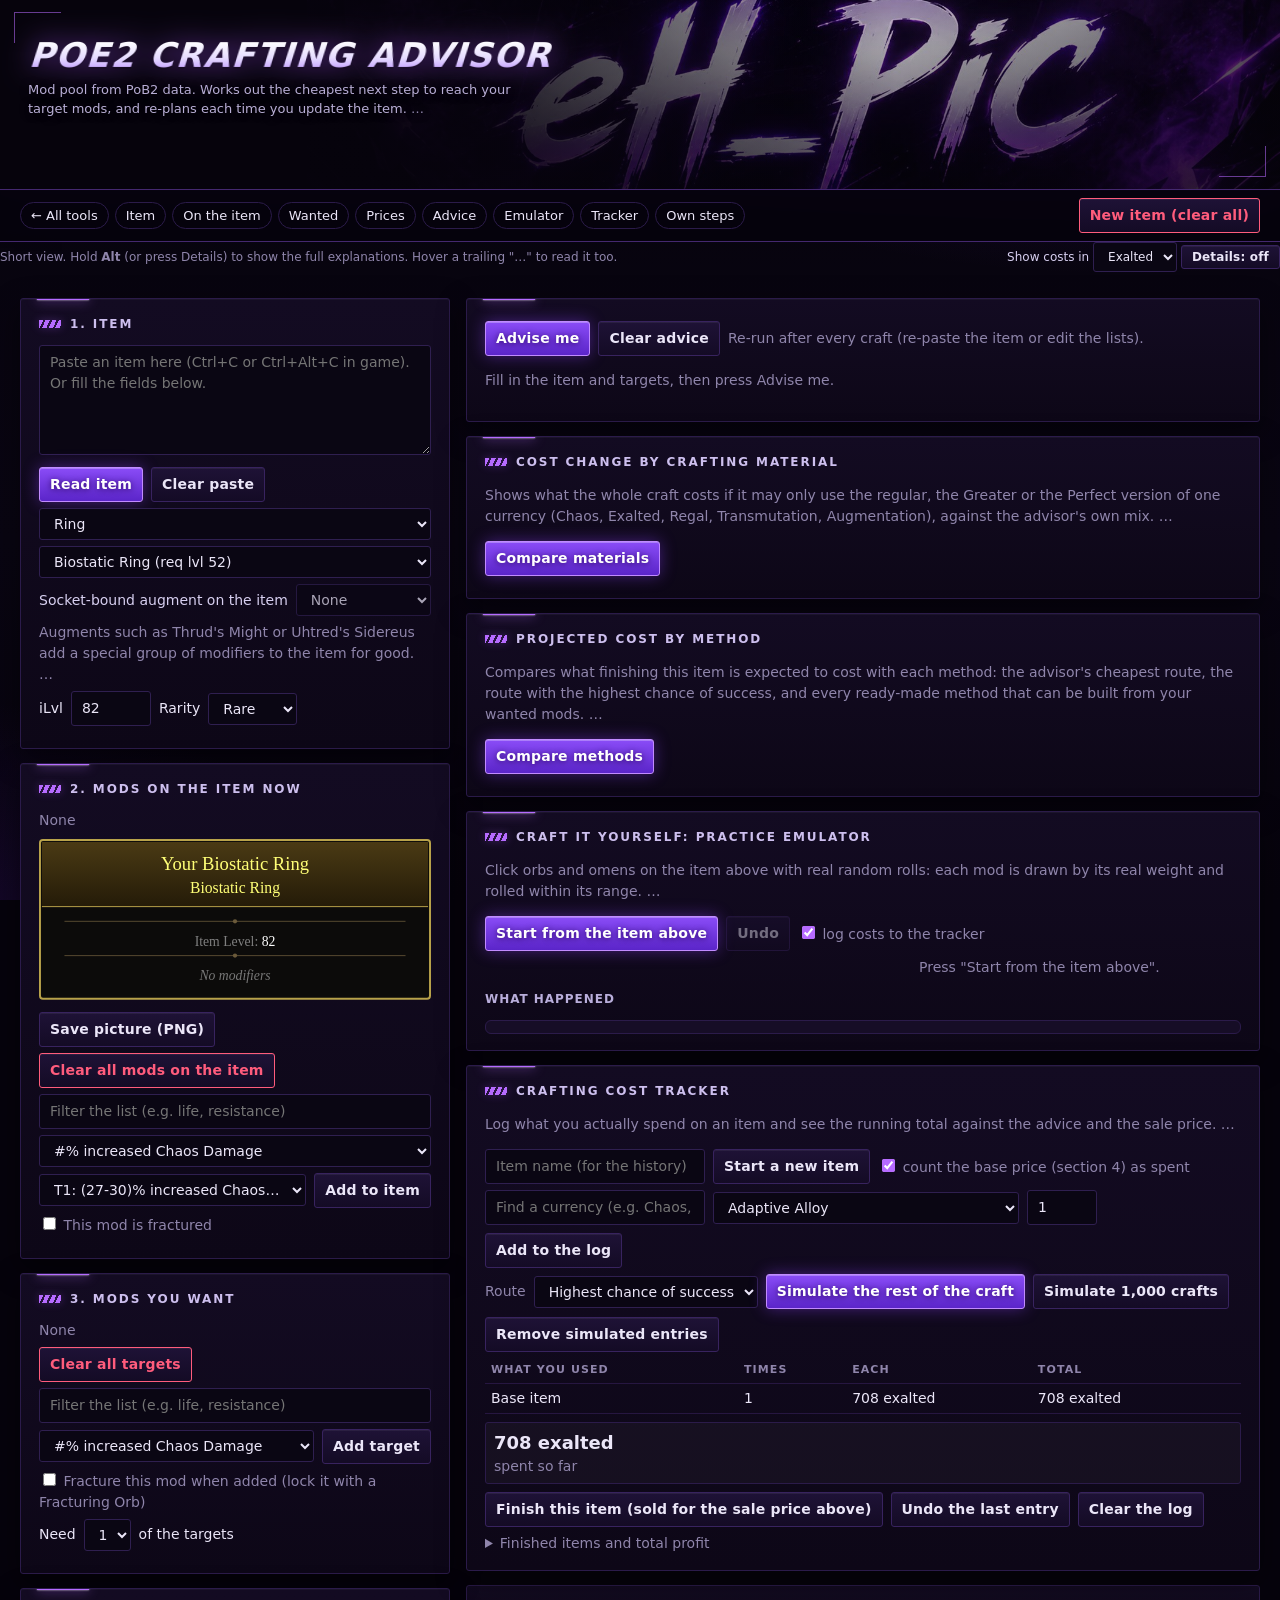
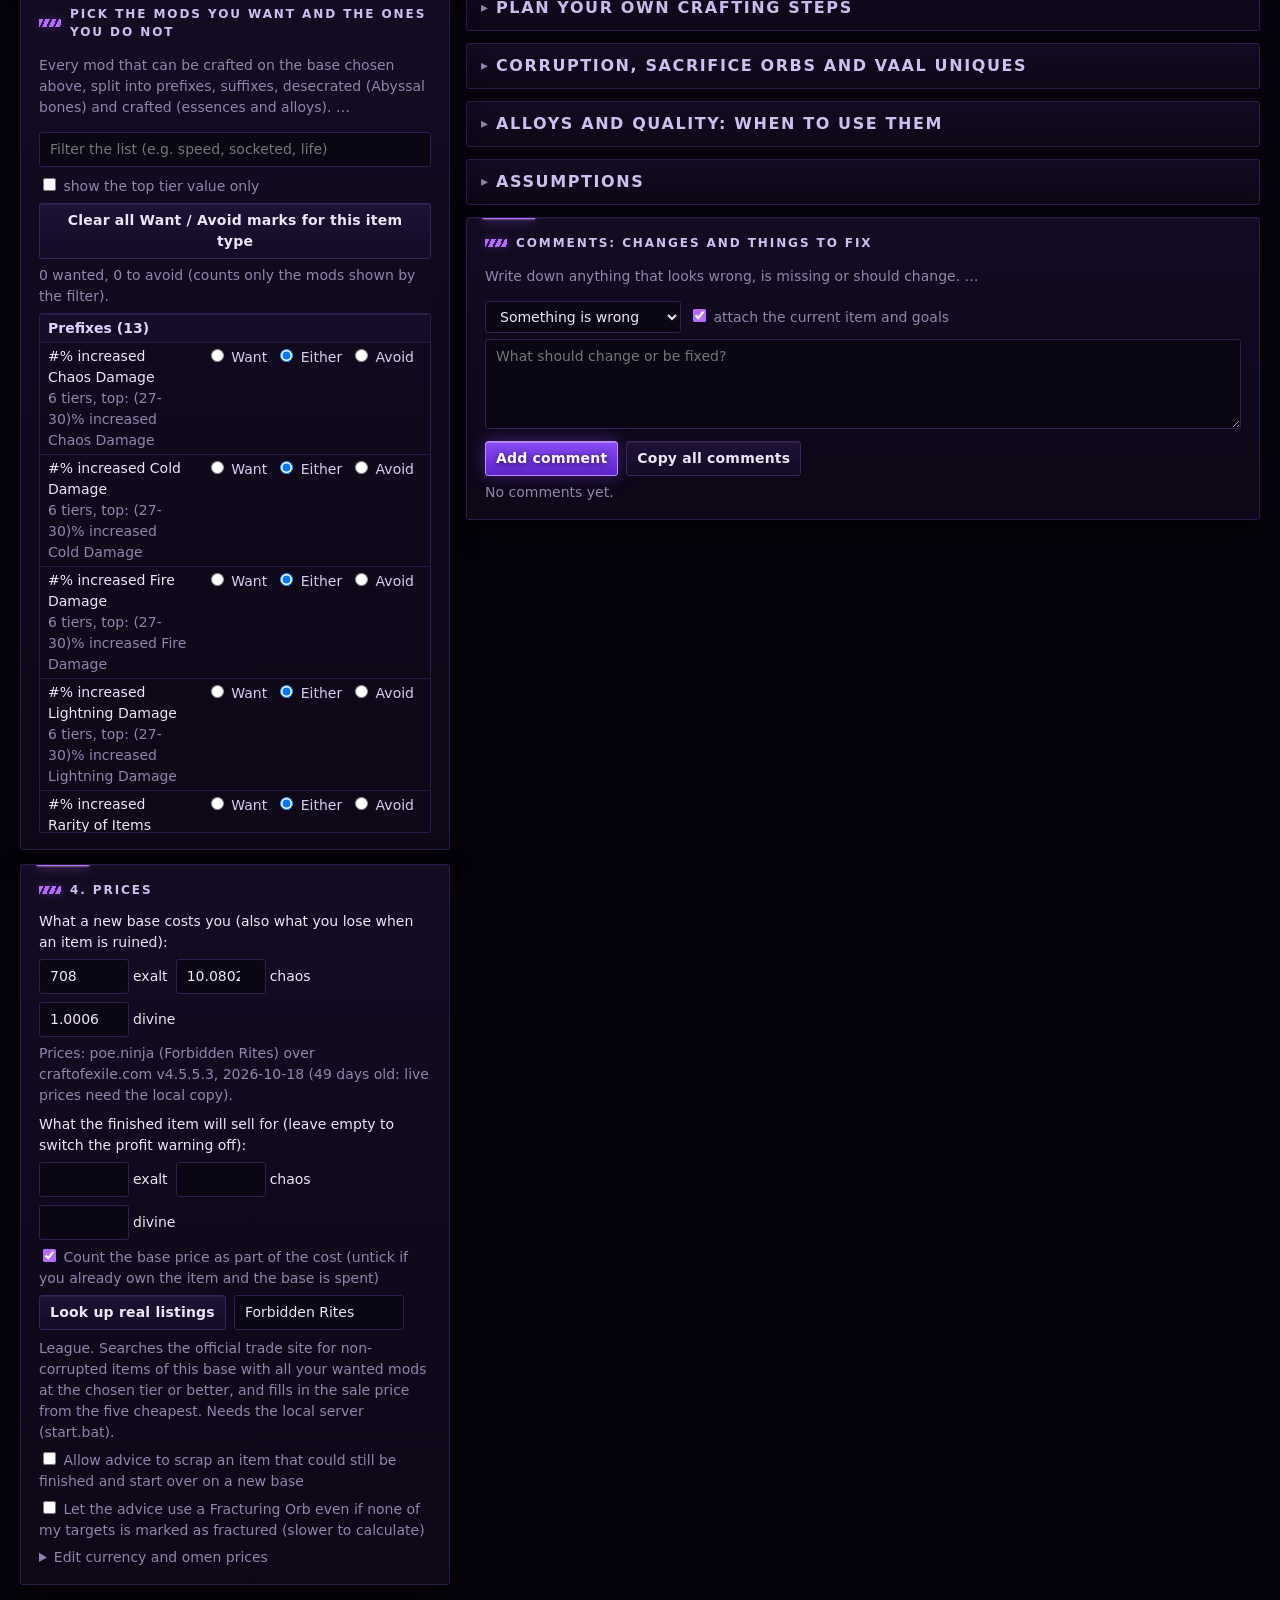
==== advisor/index.html @ 5481546b "Initial public version: crafting advisor, jewel simulator, tablet pricing guide Three standalone loc" ====
<!doctype html>
<html lang="en"><head><meta charset="utf-8"><meta name="viewport" content="width=device-width,initial-scale=1">
<title>PoE2 Crafting Advisor</title>
<style>
:root{--bg:#0f1115;--panel:#181b22;--panel2:#1f2430;--line:#2c3342;--fg:#d8dce6;--dim:#8a93a6;--acc:#e0b04a;--good:#5fbf7a;--bad:#e06c6c;--blue:#6aa7e8}
*{box-sizing:border-box}body{margin:0;background:var(--bg);color:var(--fg);font:14px/1.45 system-ui,Segoe UI,sans-serif}
header{padding:14px 20px;border-bottom:1px solid var(--line)}h1{margin:0;font-size:18px;color:var(--acc)}header small{color:var(--dim)}
main{display:grid;grid-template-columns:minmax(0,430px) minmax(0,1fr);gap:16px;padding:16px 20px;align-items:start}
@media(max-width:900px){main{grid-template-columns:1fr}}
section{min-width:0;background:var(--panel);border:1px solid var(--line);border-radius:8px;padding:12px 14px;margin-bottom:14px}
h2{margin:0 0 8px;font-size:13px;text-transform:uppercase;letter-spacing:.06em;color:var(--dim)}
input,select,textarea,button{background:var(--panel2);color:var(--fg);border:1px solid var(--line);border-radius:5px;padding:6px 8px;font:inherit}
textarea{width:100%;height:110px;resize:vertical;font-family:Consolas,monospace;font-size:12px}
input[type=number]{width:80px}input.wide{width:100%}select.wide{flex:1 1 0;width:100%;min-width:0;max-width:100%;text-overflow:ellipsis}
select{min-width:0;max-width:100%;text-overflow:ellipsis}.chip{min-width:0}.chip select{width:100%}.pricebox{display:flex;gap:4px;align-items:center;white-space:nowrap}
button{cursor:pointer}button:hover{border-color:var(--acc)}button.primary{background:var(--acc);color:#14161b;border-color:var(--acc);font-weight:600}
.row{display:flex;gap:8px;align-items:center;flex-wrap:wrap;margin:6px 0}
.chip{display:flex;justify-content:space-between;gap:8px;align-items:center;background:var(--panel2);border:1px solid var(--line);border-radius:5px;padding:4px 8px;margin:4px 0}
.lossbox{border:2px solid var(--bad);border-radius:6px;padding:8px 10px;margin:8px 0;font-weight:600}.gainbox{border:1px solid var(--good,#4a4);border-radius:6px;padding:8px 10px;margin:8px 0}.tstep.loss .badge{background:var(--bad);color:#fff}
.corrgrid{display:grid;grid-template-columns:repeat(auto-fit,minmax(150px,1fr));gap:8px;margin:8px 0}.corrgrid>div{border:1px solid var(--line);border-radius:6px;padding:6px 8px;background:var(--panel2)}.corrgrid b{font-size:18px}
.chip .x{cursor:pointer;color:var(--bad)}.tag{font-size:11px;padding:1px 6px;border-radius:9px;border:1px solid var(--line);color:var(--dim)}
.P{color:#e8a56a}.S{color:#7ec0e8}
.hit{max-height:200px;overflow:auto;border:1px solid var(--line);border-radius:5px;margin-top:4px}
.hit div{padding:4px 8px;cursor:pointer;border-bottom:1px solid var(--line)}.hit div:hover{background:var(--panel2)}
.best{border-color:var(--good)}.warn{color:var(--bad)}.dim{color:var(--dim)}
table{width:100%;border-collapse:collapse}td,th{padding:4px 6px;border-bottom:1px solid var(--line);text-align:left;vertical-align:top}
details summary{cursor:pointer;color:var(--dim)}
.big{font-size:20px;color:var(--good)}

.seqbox{border:1px solid var(--line);border-radius:8px;padding:10px 12px;margin:10px 0;min-width:0}
.seqhead{font-weight:600;margin-bottom:6px}
.field{display:flex;flex-direction:column;gap:3px;margin:8px 0}.field label{font-size:12px;color:var(--dim)}
.step{border:1px solid var(--line);border-radius:6px;background:var(--panel2);padding:8px 10px;margin:6px 0;min-width:0}
.stephead{display:flex;align-items:center;gap:8px;flex-wrap:wrap}.stepname{font-weight:600;flex:1 1 200px;min-width:0}
.stepbtns{display:flex;gap:4px;flex-wrap:wrap}.stepbtns button{padding:2px 8px;font-size:12px}
.steprow{display:flex;align-items:center;gap:6px;flex-wrap:wrap;margin-top:6px}.steprow select{flex:1 1 200px}
.badge{display:inline-flex;align-items:center;justify-content:center;width:24px;height:24px;border-radius:50%;background:var(--acc);color:var(--on-acc);font-weight:700;font-size:12px;flex:none}
.empty{color:var(--dim);padding:8px 0}
.stats{display:grid;grid-template-columns:repeat(auto-fit,minmax(150px,1fr));gap:8px;margin:6px 0 10px}
.stat{border:1px solid var(--line);border-radius:6px;padding:8px 10px;background:var(--panel2)}.statnum{font-size:20px;font-weight:700;color:var(--good);font-family:var(--mono)}
.timeline{display:flex;flex-direction:column;gap:8px}
.tstep{display:flex;gap:10px;border-left:2px solid var(--line);padding:4px 0 4px 10px;margin-left:11px;position:relative}.tstep .badge{margin-left:-24px;margin-top:2px;background:var(--panel2);color:var(--fg);border:1px solid var(--acc)}
.tbody{min-width:0;flex:1;display:flex;flex-direction:column;gap:4px}
.barrow{display:flex;align-items:center;gap:8px;flex-wrap:wrap}.barlabel{font-size:12px;color:var(--dim);flex:0 0 150px}
.bar{flex:1 1 120px;height:8px;background:var(--panel2);border:1px solid var(--line);border-radius:4px;overflow:hidden}.barfill{display:block;height:100%;background:var(--good)}
.pickwrap{max-height:520px;overflow:auto;border:1px solid var(--line);border-radius:6px;margin-top:6px}
.pickwrap table{width:100%;border-collapse:collapse}.pickwrap th{position:sticky;top:0;background:var(--panel2);text-align:left;padding:4px 8px;font-size:12px}
.pickwrap td{padding:3px 8px;border-top:1px solid var(--line);vertical-align:top}.pickwrap td.m{width:1%;white-space:nowrap}
.pickwrap tr.want td:first-child{box-shadow:inset 3px 0 0 var(--good,#4a4)}.pickwrap tr.avoid td:first-child{box-shadow:inset 3px 0 0 var(--bad)}
.pickwrap tr.sec td{background:var(--panel2);font-weight:600}.pickwrap label{margin-right:8px;white-space:nowrap}
.chip.avoidchip{border-color:var(--bad)}
.chips{display:flex;gap:6px;flex-wrap:wrap}.pill{font-size:12px;border:1px solid var(--line);border-radius:10px;padding:1px 8px;background:var(--panel2)}
.methodcard{border:1px solid var(--line);border-radius:6px;background:var(--panel2);padding:8px 10px;margin-top:8px;display:flex;flex-direction:column;gap:6px;font-size:13px}.methodcard ol{margin:4px 0 0;padding-left:20px}.warn2{color:var(--dim)}.warn2 b{color:var(--bad)}
.note ol{margin:4px 0 10px;padding-left:22px}.note li{margin:3px 0}.note p{margin:8px 0 2px}
/* short text by default, full text while Alt is held (or the Details button is on) */
.more{display:none}body.alt .more{display:revert}.moremark{color:var(--dim);cursor:help}body.alt .moremark{display:none}
.hintbar{display:flex;gap:10px;align-items:center;justify-content:space-between;flex-wrap:wrap;margin:0 0 10px;font-size:12px;color:var(--dim)}
.hintbar button{font-size:12px;padding:2px 10px}
details.sect{border:1px solid var(--line);border-radius:8px;background:var(--panel,transparent);margin:12px 0;padding:0}
details.sect>summary{cursor:pointer;padding:10px 14px;list-style:none;display:flex;align-items:center;gap:8px}
details.sect>summary::before{content:"\25B8";color:var(--dim)}details.sect[open]>summary::before{content:"\25BE"}
details.sect>summary h2{margin:0;font-size:16px;display:inline}details.sect>.sectbody{padding:0 14px 12px}
.methodcard .tag2{font-size:11px;text-transform:uppercase;letter-spacing:.06em;color:var(--dim)}
.emugrid{display:grid;grid-template-columns:minmax(0,420px) minmax(0,1fr);gap:14px;align-items:start}@media(max-width:900px){.emugrid{grid-template-columns:minmax(0,1fr)}}.agroups{display:grid;grid-template-columns:repeat(auto-fit,minmax(240px,1fr));gap:10px}.agroup{border:1px solid var(--line);border-radius:6px;padding:8px 10px;background:var(--panel2)}.agroup h3{margin:0 0 6px;font-size:12px;text-transform:uppercase;letter-spacing:.06em;color:var(--dim)}.arow{display:flex;flex-wrap:wrap;gap:6px 8px;align-items:center;margin:6px 0}.arow select{max-width:100%}.pend{border:1px dashed var(--acc);border-radius:6px;padding:8px}.emuev{max-height:240px;overflow:auto;background:var(--panel2);border:1px solid var(--line);border-radius:6px;padding:6px}.ev{margin:2px 0}.ev.speech{color:var(--good)}button:disabled{opacity:.45;cursor:not-allowed}
</style>
<style>#jump{position:sticky;top:0;z-index:20;display:flex;gap:6px;flex-wrap:wrap;align-items:center;padding:8px 20px;background:rgba(6,3,12,.94);border-bottom:1px solid var(--line2,#44286f);backdrop-filter:blur(6px)}#jump a{color:var(--fg);text-decoration:none;font-size:13px;padding:3px 10px;border:1px solid var(--line);border-radius:14px}#jump a:hover{border-color:var(--acc);color:var(--acc)}#jump .sp{flex:1}button.danger{border-color:var(--bad);color:var(--bad)}button.danger:hover{background:var(--bad);color:#fff}details.fold>summary{cursor:pointer;color:var(--dim);font-size:13px;text-transform:uppercase;letter-spacing:.06em;margin:4px 0 8px}section{scroll-margin-top:52px}</style><link rel="stylesheet" href="theme/ehpic.css?v=4"></head><body>
<header><h1>PoE2 Crafting Advisor</h1><small>Mod pool from PoB2 data. Works out the cheapest next step to reach your target mods, and re-plans each time you update the item. Prices come from Craft of Exile (refresh with tools/fetch_prices.py); you can override any of them. <a href="http://127.0.0.1:8766/jewel_sim.html">Jewel simulator</a> &middot; <a href="http://127.0.0.1:8767/tablet_sim.html">Tablet helper</a></small></header>
<nav id="jump"><a href="hub.html">&larr; All tools</a><a href="#s-item">Item</a><a href="#s-held">On the item</a><a href="#s-targets">Wanted</a><a href="#s-prices">Prices</a><a href="#s-advice">Advice</a><a href="#emu">Emulator</a><a href="#tracker">Tracker</a><a href="#s-plan">Own steps</a><span class="sp"></span><span id="saveNote" class="dim"></span><button id="newItem" type="button" class="danger" title="Clear the pasted item, its mods, the targets, the sale price and the advice">New item (clear all)</button></nav>
<main>
<div>
<section id="s-item"><h2>1. Item</h2>
 <textarea id="paste" placeholder="Paste an item here (Ctrl+C or Ctrl+Alt+C in game). Or fill the fields below."></textarea>
 <div class="row"><button id="parse" class="primary">Read item</button><button id="clearPaste" type="button">Clear paste</button><span id="parseMsg" class="dim"></span></div>
 <div class="row"><select id="cls" class="wide" title="Item type"></select></div>
 <div class="row"><select id="base" class="wide" title="Base type"></select></div>
 <div class="row"><label for="augment">Socket-bound augment on the item</label> <select id="augment" class="wide" aria-label="Socket-bound augment"></select></div>
 <div class="dim">Augments such as Thrud's Might or Uhtred's Sidereus add a special group of modifiers to the item for good. Pick the one socketed in the item and those modifiers join the crafting. Item pastes that show "Can roll ... modifiers" pick it automatically.</div>
 <div class="row">iLvl <input id="ilvl" type="number" value="82" min="1" max="100"> Rarity
  <select id="rarity"><option>Normal</option><option>Magic</option><option selected>Rare</option></select></div>
</section>
<section id="s-held"><h2>2. Mods on the item now</h2><div id="held"></div><div id="itemCard" style="margin-top:8px"></div>
 <div class="row"><button id="clearHeld" type="button" class="danger">Clear all mods on the item</button></div>
 <div class="row"><input id="heldFilter" class="wide" placeholder="Filter the list (e.g. life, resistance)"></div>
 <div class="row"><select id="heldMod" class="wide"></select></div>
 <div class="row"><select id="heldTier" class="wide"></select><button id="addHeld">Add to item</button></div>
 <div class="row"><label class="dim"><input type="checkbox" id="heldFrac"> This mod is fractured</label></div>
</section>
<section id="s-targets"><h2>3. Mods you want</h2><div id="targets"></div>
 <div class="row"><button id="clearTargets" type="button" class="danger">Clear all targets</button></div>
 <div class="row"><input id="targetFilter" class="wide" placeholder="Filter the list (e.g. life, resistance)"></div>
 <div class="row"><select id="targetMod" class="wide"></select><button id="addTarget">Add target</button></div>
 <div class="row"><label class="dim"><input type="checkbox" id="targetFrac"> Fracture this mod when added (lock it with a Fracturing Orb)</label></div>
 <div id="targetMsg" class="warn" role="status"></div>
 <div class="row">Need <select id="need"></select> of the targets</div>
</section>
<section><h2>Pick the mods you want and the ones you do not</h2>
 <p class="dim">Every mod that can be crafted on the base chosen above, split into prefixes, suffixes, desecrated (Abyssal bones) and crafted (essences and alloys). Mark each one <b>Want</b> (it becomes a target above), <b>Avoid</b> (you do not want it on the item; held mods on your avoid list are shown in red and are treated as mods to remove), or leave it on <b>Either</b>. Your choices are remembered per item type in this browser.</p>
 <div class="row"><input id="pickFilter" class="wide" placeholder="Filter the list (e.g. speed, socketed, life)"><label class="dim"><input type="checkbox" id="pickTop"> show the top tier value only</label></div>
 <div class="row"><button id="clearAvoid" type="button">Clear all Want / Avoid marks for this item type</button></div>
 <div id="pickSummary" class="dim"></div>
 <div id="picker" class="pickwrap"></div>
</section>
<section id="s-prices"><h2>4. Prices</h2><div class="row">What a new base costs you (also what you lose when an item is ruined):
  </div>
<div class="row"><span class="pricebox"><input id="baseEx" type="number" min="0" step="any" value="10" style="width:90px"> exalt</span>
  <span class="pricebox"><input id="baseChaos" type="number" min="0" step="any" style="width:90px"> chaos</span>
  <span class="pricebox"><input id="baseDiv" type="number" min="0" step="any" style="width:90px"> divine</span></div>
 <div id="priceStatus" class="dim" role="status"></div>
 <div class="row" style="margin-top:8px">What the finished item will sell for (leave empty to switch the profit warning off):</div>
 <div class="row"><span class="pricebox"><input id="sellEx" type="number" min="0" step="any" style="width:90px" aria-label="Sale price in exalted"> exalt</span>
  <span class="pricebox"><input id="sellChaos" type="number" min="0" step="any" style="width:90px" aria-label="Sale price in chaos"> chaos</span>
  <span class="pricebox"><input id="sellDiv" type="number" min="0" step="any" style="width:90px" aria-label="Sale price in divine"> divine</span></div>
 <div class="row"><label class="dim"><input type="checkbox" id="sellBase" checked> Count the base price as part of the cost (untick if you already own the item and the base is spent)</label></div>
 <div class="row"><button id="marketGo">Look up real listings</button>
  <input id="league" style="width:170px" value="Forbidden Rites" aria-label="League"> <span class="dim">League. Searches the official trade site for non-corrupted items of this base with all your wanted mods at the chosen tier or better, and fills in the sale price from the five cheapest. Needs the local server (start.bat).</span></div>
 <div id="marketOut" class="dim" role="status"></div>
 <div id="profitLive" class="dim" role="status"></div>
 <div class="row"><label class="dim"><input type="checkbox" id="allowScrap"> Allow advice to scrap an item that could still be finished and start over on a new base</label></div>
 <div class="row"><label class="dim"><input type="checkbox" id="allowFrac"> Let the advice use a Fracturing Orb even if none of my targets is marked as fractured (slower to calculate)</label></div><details><summary>Edit currency and omen prices</summary><div id="priceSrc" class="dim"></div><div class="row"><label for="priceLeague">League</label> <select id="priceLeague" aria-label="League for prices"><option>Forbidden Rites</option><option>Standard</option></select> <button id="fetchPrices" type="button">Fetch current prices</button> <span id="fetchMsg" class="dim" role="status"></span></div><div class="dim">Live from poe.ninja in the local copy (start.bat); on the website it loads the latest saved snapshot. Fetched prices replace the listed ones; anything you edited by hand stays.</div><input id="priceFilter" class="wide" placeholder="Filter (e.g. Omen, Essence, Rib)"><div id="prices" style="max-height:300px;overflow:auto"></div><button id="resetPrices">Reset to defaults</button></details></section>
</div>
<div>
<section id="s-advice"><div class="row"><button id="go" class="primary">Advise me</button><button id="clearOut" type="button">Clear advice</button><span class="dim">Re-run after every craft (re-paste the item or edit the lists).</span></div><div id="out"><p class="dim">Fill in the item and targets, then press Advise me.</p></div></section>
<section id="materials"><h2>Cost change by crafting material</h2>
 <p class="dim">Shows what the whole craft costs if it may only use the regular, the Greater or the Perfect version of one currency (Chaos, Exalted, Regal, Transmutation, Augmentation), against the advisor's own mix. Higher versions cost more each but can only roll higher level mods.</p>
 <div class="row"><button id="matGo" type="button" class="primary">Compare materials</button> <span id="matMsg" class="dim" role="status"></span></div>
 <div id="matOut" class="tablewrap"></div>
</section>
<section id="compare"><h2>Projected cost by method</h2>
 <p class="dim">Compares what finishing this item is expected to cost with each method: the advisor's cheapest route, the route with the highest chance of success, and every ready-made method that can be built from your wanted mods. Uses the item, targets and prices above.</p>
 <div class="row"><button id="cmpGo" type="button" class="primary">Compare methods</button> <span id="cmpMsg" class="dim" role="status"></span></div>
 <div id="cmpOut" class="tablewrap"></div>
</section>
<section id="emu"><h2>Craft it yourself: practice emulator</h2>
 <p class="dim">Click orbs and omens on the item above with real random rolls: each mod is drawn by its real weight and rolled within its range. Undo takes a step back (and takes the cost out of the tracker). Costs are logged to the cost tracker automatically. It uses the base, mods and goal from sections 1 to 3 and the same rules as the advisor.</p>
 <div class="row"><button id="emuStart" type="button" class="primary">Start from the item above</button> <button id="emuUndo" type="button">Undo</button> <label class="dim"><input type="checkbox" id="emuLog" checked> log costs to the tracker</label> <span id="emuMsg" class="dim" role="status"></span></div>
 <div class="emugrid"><div id="emuCard"></div><div id="emuPanel"><span class="dim">Press "Start from the item above".</span></div></div>
 <h3>What happened</h3><div id="emuEvents" class="emuev"></div>
</section>
<section id="tracker"><h2>Crafting cost tracker</h2>
 <p class="dim">Log what you actually spend on an item and see the running total against the advice and the sale price. Saved in this browser. Use "Log" next to an advised action, or add currency by hand.</p>
 <div class="row"><input id="trkName" placeholder="Item name (for the history)" style="width:220px" aria-label="Item name"> <button id="trkNew" type="button">Start a new item</button> <label class="dim"><input type="checkbox" id="trkBase" checked> count the base price (section 4) as spent</label></div>
 <div class="row"><input id="trkFilter" placeholder="Find a currency (e.g. Chaos, Omen, bone)" style="width:220px" aria-label="Find currency"> <select id="trkCur" aria-label="Currency"></select> <input id="trkQty" type="number" min="1" step="1" value="1" style="width:70px" aria-label="Quantity"> <button id="trkAdd" type="button">Add to the log</button></div>
 <div class="row"><label for="trkRoute" class="dim">Route</label> <select id="trkRoute" aria-label="Route for the simulation"><option value="chance">Highest chance of success</option><option value="cost">Cheapest on average</option></select> <button id="trkSim" type="button" class="primary">Simulate the rest of the craft</button> <button id="trkSimMany" type="button">Simulate 1,000 crafts</button> <button id="trkRmSim" type="button">Remove simulated entries</button> <span id="trkSimMsg" class="dim" role="status"></span></div>
 <div id="trkOut"></div>
 <details><summary>Finished items and total profit</summary><div id="trkHist"></div></details>
</section>
<section id="s-plan"><h2>Plan your own crafting steps</h2>
 <div class="dim note">Make a list of crafts in the order you would do them and see what happens after each one. The results below update as soon as you change the list.</div>
 <div class="seqbox"><div class="seqhead">1. Start from a ready-made method <span class="dim">(optional)</span></div>
  <div class="row"><select id="seqPreset" class="wide" aria-label="Ready-made method"></select><button id="seqPresetBtn">Load these steps</button></div><div id="seqPresetInfo"></div></div>
 <div class="seqbox"><div class="seqhead">2. Your steps</div><div id="seqList"></div></div>
 <div class="seqbox"><div class="seqhead">3. Add a step</div>
  <div class="field"><label for="seqAction">What to use</label><select id="seqAction" class="wide"></select></div>
  <div class="field"><label for="seqRepeat">How often</label><select id="seqRepeat" class="wide"></select></div>
  <div class="field"><label for="seqTimes" id="seqTimesLabel">Times</label><input id="seqTimes" type="number" min="1" max="2000" value="1"></div>
  <div class="row"><button id="seqAdd" class="primary">Add step</button><button id="seqBest" title="Adds the action the advisor recommends right now">Add the recommended action</button><button id="seqClear">Clear all steps</button></div></div>
 <div class="seqbox"><div class="seqhead">4. What happens</div><div id="seqOut" aria-live="polite"></div></div>
</section>
<section id="corruption"><h2>Corruption, Sacrifice orbs and Vaal uniques</h2>
 <p class="dim">What a Vaal Orb can do to this kind of item, which corruption enchantments it can roll, how many Vaal Orbs a wanted enchantment takes on average, and the Orb of Sacrifice that goes with it. Corrupted items cannot be crafted any more, so do this last. Sources: Maxroll (outcome lists), the Path of Building mod data (enchantments), poe2db (Sacrifice orbs, Vaal uniques).</p>
 <div class="row"><label for="corrType">Item type</label> <select id="corrType" aria-label="Item type to corrupt"></select></div>
 <div id="corrOut"></div>
 <h3>Vaal uniques and the Vaal Cultivation Orb</h3>
 <div class="dim" id="vaalRule"></div>
 <div class="row"><input id="vaalFilter" class="wide" placeholder="Filter by name, base or mod (e.g. Atziri, Spirit, ring)" aria-label="Filter Vaal uniques"> <select id="vaalClass" aria-label="Unique item class"></select></div>
 <div id="vaalOut" class="tablewrap"></div>
</section>
<section id="timing"><h2>Alloys and quality: when to use them</h2>
<details class="fold"><summary>Show the notes</summary>
<div class="dim note">
<p><b>Alloys (patch 0.5)</b></p>
<ol>
<li><b>What they do.</b> An alloy works on a rare item only. It removes one random mod and adds its own fixed mod. Perfect Essences and Essence of the Breach work the same way. The table below shows what each alloy adds.</li>
<li><b>Protect your good mods.</b> The removal is random, so only use an alloy when it cannot hit a mod you want. A fractured mod is never removed. For the rest, add a throwaway mod first: an Exalted Orb with Omen of Sinistral or Dextral Exaltation puts one on the side you choose, and an unrevealed desecrated mod from a bone is a cheap throwaway too.</li>
<li><b>Aim the removal.</b> Omen of Sinistral Crystallisation limits the alloy's removal to prefixes, Omen of Dextral Crystallisation to suffixes. Two crafters use this pairing (the BigDaddy Gaming guide and Belton's wand video), although the omen's own text names only Perfect and Corrupted Essences. Check that side holds only locked mods and your throwaway.</li>
<li><b>Check the slots.</b> The alloy's mod is a prefix or a suffix (see the table) and needs a free slot on that side after the removal.</li>
<li><b>Timing.</b> Use it after every step that removes mods (Chaos Orbs, Annulments, Omen of Light), because those can remove the alloy's mod. Use it before the steps that only add mods (Exalted Orbs, desecration reveals, Greater Exaltation), so they fill the slots that are left. In the Mobalytics +7 wand guide it comes straight after the fracture and the chaos spam.</li>
<li><b>Not too early.</b> Do not spend an alloy on an unfinished base. Use it on an item where every other mod is already good.</li>
</ol>
<p><b>Quality</b></p>
<ol start="7">
<li><b>Jewellery quality comes from catalysts.</b> There is one per tag (see the table). A catalyst replaces any other quality type and raises the values of mods with its tag. Jewels use the Refined catalysts.</li>
<li><b>Maximum quality and Essence of the Breach.</b> Quality is capped at 20%. Essence of the Breach (rings and amulets) removes a random mod and adds a guaranteed prefix: +20% to maximum quality, which lets the quality go up to 40%. You only need that prefix for a moment: add the quality while it is on the item, then take it off again.</li>
<li><b>How to do it.</b> Decide first what kind of ring or amulet you are making, such as attack, caster or mana. On the fractured item, add a junk prefix, then use Essence of the Breach so it replaces that junk prefix. (Omen of Sinistral Crystallisation limits the essence to removing a prefix, if other unlocked mods are on the item.) Add catalysts of the matching type until the quality is 40%. Then use an Orb of Annulment or a Chaos Orb to remove the +20% maximum quality prefix and free the slot.</li>
<li><b>When.</b> Do this right after the fracture, while the item is small and you can see what the Annulment or Chaos Orb can hit. Do it before the chaos spam for the second mod and before you finish the prefixes, so the slot is free again for them.</li>
<li><b>Which catalyst.</b> Match it to the type of item: Reaver for attack, Sibilant for caster, Neural for mana, and so on (see the table below).</li>
<li><b>Omen of Catalysing Exaltation.</b> The next Exalted Orb uses up all the catalyst quality and becomes more likely to add a mod with that catalyst's tag. The poe2wiki gives 5 times the weight at 20% quality and 7.5 times at 40% (unconfirmed, check it in game). If you use it, the quality is gone, so add it again afterwards.</li>
<li><b>Vaal Infusers.</b> Once an item is at its maximum quality, an Infuser adds 1% (2% about one time in six) up to 10% beyond the maximum, so 30% normally. Each use is safe at the maximum and gets riskier above it: after the quality is added there is a 5% chance of the Corrupted tag for every point above the maximum you started at (5% at 21%, 20% at 24%, 45% at 29%). Corruption only adds the tag, but then nothing can be changed any more, so use Infusers last. Source: poe2wiki, from a test of 1,734 Infusers.</li>
<li><b>Armour and weapon quality.</b> Scraps, whetstones and etchers add it. It does not affect which mods roll, so any time works. At the end is simplest.</li>
</ol>
<details><summary>What each alloy adds</summary><div id="alloyTable" class="tablewrap"></div></details>
<details><summary>What each catalyst enhances</summary><div class="tablewrap"><table><tr><th>Catalyst</th><th>Enhances mods with this tag</th></tr>
<tr><td>Flesh</td><td>Life</td></tr><tr><td>Neural</td><td>Mana</td></tr><tr><td>Carapace</td><td>Armour, Evasion and Energy Shield</td></tr><tr><td>Uul-Netol's</td><td>Physical</td></tr><tr><td>Xoph's</td><td>Fire</td></tr><tr><td>Tul's</td><td>Cold</td></tr><tr><td>Esh's</td><td>Lightning</td></tr><tr><td>Chayula's</td><td>Chaos</td></tr><tr><td>Reaver</td><td>Attack</td></tr><tr><td>Sibilant</td><td>Caster</td></tr><tr><td>Skittering</td><td>Speed</td></tr><tr><td>Adaptive</td><td>Attributes</td></tr><tr><td>Necrotic</td><td>Minion</td></tr></table></div>
<div class="dim">Rings and amulets use these. Jewels use the Refined version of each. , and the Essence of the Breach quality method.</div></details>
</div></details></section>
<section><h2>Assumptions</h2>
<details class="fold"><summary>Show the notes</summary>
<div class="dim note">
<p><b>Rules the calculator follows</b></p>
<ol>
<li>A Chaos Orb removes one random unlocked mod and adds a random new one. Omen of Whittling makes it remove the lowest level mod instead. Omen of Sinistral or Dextral Erasure limits the removal to a prefix or a suffix.</li>
<li>A Fracturing Orb needs 4 or more mods and locks one random mod for good. A desecrated mod, revealed or not, counts towards the 4 but cannot be locked. Only one mod can be fractured.</li>
<li>An Orb of Annulment removes one random unlocked mod, and that includes a desecrated mod. Omen of Light makes it remove only the desecrated mod.</li>
<li>A bone adds a desecrated mod. On a full item a random mod is removed first and the new mod is on the same side. An item holds one desecrated mod at a time. Ancient bones guarantee mod level 40 or higher, and Gnawed bones only work up to item level 64.</li>
<li>At the Well of Souls you pick 1 of 3 mods. They come from the normal mod pool plus the Kurgal, Ulaman and Amanamu mods. Omen of Abyssal Echoes rerolls the options once. Sinistral and Dextral Necromancy force the side. The lich omens (Sovereign, Liege, Blackblooded) guarantee one family mod, on weapons and jewellery only.</li>
<li>Essences: Lesser, normal and Greater essences make a magic item rare with their mod. Perfect essences remove a random mod and add theirs.</li>
<li>Minimum mod levels: Exalted, Regal and Chaos 35 (Greater) and 50 (Perfect); Transmutation and Augmentation 44 and 70.</li>
</ol>
<p><b>Approximations you should know about</b></p>
<ol>
<li>Omen of Whittling removes the lowest level mod (the level at which the mod becomes available), with ties random. The advisor does not track the exact level of every unwanted mod, so it draws those levels from the mod pool and uses the average level of the tiers you accept for your wanted mods.</li>
<li>A mod that shares a group with one of your targets, but is below the tier you asked for, counts as unwanted.</li>
<li>A magic item holds 1 prefix and 1 suffix (poe2db: "Magic items can have 2 Modifiers; a Prefix and a Suffix").</li>
<li>Desecration offers are drawn by mod weight, without repeating a mod group. At least one of the three offers is an exclusive desecrated mod when the item level is 65 or higher and the item type has one (poe2wiki). You are assumed to take a wanted mod whenever one is offered.</li>
<li>Not in the cost calculation, only in the practice emulator: Vaal Orbs, Divine Orbs, catalysts, quality, sockets, Fluxes and Altered Collarbone. Not modelled anywhere: Omen of Putrefaction, Recombinators, Hinekora's Lock, and the omens with no market price (Coronation, Alchemy, Greater Annulment, Homogenising, Corruption). Buying a base that already has the mod you want: enter it as a mod already on the item.</li>
</ol>
<p><b>Where the data comes from</b></p>
<ol>
<li>Mod weights: Craft of Exile. Tiers, slots and bases: Path of Building data.</li>
<li>Prices: poe.ninja and Craft of Exile, in Exalted Orbs. You can override any price.</li>
<li>Methods and rules: the Mobalytics guides by Lolcohol (High Damage Attack Breach Ring, Abyss Crafting) and Perra (PoE2 Crafting Guide), the TimeSaver Whittling guide, and your own corrections.</li>
<li>The recipe from Advise me is calculated from these rules and current prices. It is not copied from a guide, so it can differ from how you would craft.</li>
<li>All results are averages over many crafts. One craft can need more or fewer uses.</li>
</ol>
</div></details></section>
<section id="feedback"><h2>Comments: changes and things to fix</h2>
 <p class="dim">Write down anything that looks wrong, is missing or should change. The comment keeps the item and goals you had set, so a problem can be reproduced. Saved in this browser.</p>
 <div class="row"><select id="fbKind" aria-label="Kind of comment"><option>Something is wrong</option><option>A number looks wrong</option><option>Missing feature</option><option>Change how it works</option><option>Wording or layout</option></select> <label class="dim"><input type="checkbox" id="fbCtx" checked> attach the current item and goals</label></div>
 <textarea id="fbText" placeholder="What should change or be fixed?" style="height:90px" aria-label="Comment"></textarea>
 <div class="row"><button id="fbAdd" type="button" class="primary">Add comment</button> <button id="fbCopy" type="button">Copy all comments</button> <button id="fbShared" type="button" hidden>Send to Claude (shared comment box)</button> <span id="fbMsg" class="dim" role="status"></span></div>
 <div id="fbList"></div>
</section>
</div></main>
<script src="data.js"></script><script src="prices.js"></script><script src="alloys.js"></script><script src="corrupt.js"></script><script src="prices_leagues.js"></script><script src="weights.js"></script><script src="engine.js?v=36"></script><script src="app.js?v=65"></script><script src="emulator.js?v=5"></script>
</body></html>
---- advisor/theme/ehpic.css ----
/* eH_PiC theme: near-black, deep violet shadows, neon violet highlight, white brush-logotype. Colours come from the eH_PiC banner (theme/ehpic_banner.jpg):
   blacks #000-#000020, shadow violet #200040, mid purple #400080, bright violet #a855ff, hot highlight #da74f9, logo white #e0e0e0 with a lavender cast.
   Loaded after a page's own <style>, so it overrides the palette variables and adds the polish. */
:root{
  --bg:#06030c;--panel:#0e0818;--panel2:#160d26;--line:#2b1b4a;--line2:#44286f;
  --fg:#ebe6f8;--dim:#8f85ab;--acc:#b66bff;--hot:#da74f9;
  --good:#4fe3a1;--bad:#ff5c7c;--blue:#6fb4ff;--des:#ff7ad9;
  --glow:rgba(168,85,255,.38);--on-acc:#fff;--mono:"Cascadia Mono",Consolas,monospace;
}
html{background:#06030c}
body{
  font-family:"Segoe UI Variable Text","Segoe UI",Inter,system-ui,sans-serif;font-size:14px;line-height:1.5;color:var(--fg);
  -webkit-font-smoothing:antialiased;text-rendering:optimizeLegibility;font-variant-numeric:tabular-nums;
  background:
    radial-gradient(1100px 560px at 88% -8%,rgba(120,50,220,.30),transparent 62%),
    radial-gradient(900px 520px at -8% 112%,rgba(86,28,176,.26),transparent 60%),
    linear-gradient(180deg,#06030c,#090512 60%,#06030c);
  background-attachment:fixed;
}

/* header: the banner, darkened so the title reads, with the corner brackets from the artwork */
header{
  position:relative;padding:38px 28px 30px;min-height:190px;border-bottom:1px solid var(--line2);overflow:hidden;
  background:
    linear-gradient(90deg,#06030c 0%,rgba(6,3,12,.97) 30%,rgba(6,3,12,.45) 52%,rgba(6,3,12,0) 70%,rgba(6,3,12,.55) 100%),
    linear-gradient(180deg,rgba(6,3,12,.20),rgba(6,3,12,.70)),
    url("ehpic_banner.jpg") right 47%/76% auto no-repeat,
    #06030c;
  box-shadow:0 1px 0 rgba(182,107,255,.25),0 12px 40px rgba(60,10,140,.35);
}
header::before,header::after{content:"";position:absolute;width:46px;height:30px;pointer-events:none;border:1px solid rgba(182,107,255,.55)}
header::before{left:14px;top:12px;border-right:none;border-bottom:none}
header::after{right:14px;bottom:12px;border-left:none;border-top:none}
h1{
  margin:0 0 6px;font-size:34px;line-height:1.05;font-weight:900;font-style:italic;text-transform:uppercase;letter-spacing:.045em;
  background:linear-gradient(180deg,#ffffff 8%,#e6dcff 55%,#b98cff 100%);-webkit-background-clip:text;background-clip:text;color:transparent;
  filter:drop-shadow(0 0 14px rgba(168,85,255,.65)) drop-shadow(0 2px 0 rgba(0,0,0,.6));
  transform:skewX(-4deg);transform-origin:left bottom;
}
header small{display:block;max-width:min(520px,46%);color:#b9afd6;font-size:13px;text-shadow:0 1px 8px #000}

/* panels: hairline border, a neon notch on the top edge, no rounded-card look */
main{gap:16px}
section{
  position:relative;background:linear-gradient(180deg,#130b22 0%,#0d0717 100%);border:1px solid var(--line);border-radius:3px;
  padding:16px 18px;box-shadow:inset 0 1px 0 rgba(255,255,255,.04),0 10px 30px rgba(0,0,0,.45);
}
section::before{content:"";position:absolute;top:-1px;left:16px;width:52px;height:2px;background:var(--acc);box-shadow:0 0 12px var(--acc),0 0 2px #fff}
h2{
  margin:0 0 12px;font-size:12px;font-weight:800;text-transform:uppercase;letter-spacing:.16em;color:#cdbfee;
  display:flex;align-items:center;gap:9px;
}
h2::before{content:"";width:22px;height:8px;flex:none;background:repeating-linear-gradient(115deg,var(--acc) 0 4px,transparent 4px 6px);filter:drop-shadow(0 0 4px var(--glow))}
h3{font-size:12px;font-weight:700;letter-spacing:.08em;text-transform:uppercase;color:#b9aedb}
.cardhead{font-size:15px;font-weight:700;letter-spacing:.02em;color:#fff;border-bottom:1px solid var(--line);padding-bottom:8px;margin-bottom:10px}

/* controls */
input,button,select,textarea{
  background:#0a0613;color:var(--fg);border:1px solid #2f1f50;border-radius:3px;padding:6px 10px;font:inherit;
  transition:border-color .12s,box-shadow .12s,background .12s,transform .06s;
}
input:focus,select:focus,textarea:focus{outline:none;border-color:var(--acc);box-shadow:0 0 0 1px var(--acc),0 0 16px var(--glow)}
button{
  cursor:pointer;font-weight:600;letter-spacing:.015em;
  background:linear-gradient(180deg,#1e1236 0%,#140b25 100%);border-color:#38235f;box-shadow:inset 0 1px 0 rgba(255,255,255,.06);
}
button:hover{border-color:var(--acc);color:#fff;box-shadow:inset 0 1px 0 rgba(255,255,255,.08),0 0 0 1px rgba(182,107,255,.4),0 0 18px var(--glow)}
button:active{transform:translateY(1px)}
button:focus-visible{outline:none;box-shadow:0 0 0 2px var(--acc),0 0 18px var(--glow)}
button.primary{
  color:#fff;border-color:#c18bff;text-shadow:0 1px 6px rgba(40,0,90,.9);
  background:linear-gradient(180deg,#8a4cf7 0%,#5b25c9 100%);box-shadow:inset 0 1px 0 rgba(255,255,255,.28),0 0 16px rgba(130,60,240,.45);
}
button.primary:hover{background:linear-gradient(180deg,#9d63ff 0%,#6c33dd 100%);box-shadow:inset 0 1px 0 rgba(255,255,255,.35),0 0 24px rgba(168,85,255,.7)}
select{padding-right:6px}
input[type=checkbox]{accent-color:var(--acc)}
label{color:#d7cff0}
::selection{background:rgba(182,107,255,.45);color:#fff}

/* the jewel: mod lines read like an item tooltip */
.sides ul{list-style:none;padding-left:0}
.sides li{
  margin:5px 0;padding:7px 11px;background:rgba(255,255,255,.03);border:1px solid #22143d;border-left:3px solid #4a2d7d;border-radius:2px;
  min-height:3.1em;box-sizing:border-box;
}
.sides li:has(.tag.wt){border-left-color:var(--good);background:linear-gradient(90deg,rgba(79,227,161,.10),rgba(255,255,255,.02) 55%)}
.sides li.crafted{color:var(--blue);border-left-color:var(--blue)}
.sides li.desecrated{color:var(--des);border-left-color:var(--des)}
.sides li.unrevealed{color:var(--dim);border-left-style:dashed}
.sides ul{min-height:13.4em}
#item{min-height:300px}
.tag{border-radius:2px;text-transform:uppercase;letter-spacing:.06em;font-size:10px;padding:1px 6px}
.tag.fr{color:#ffd36b;border-color:#ffd36b}.tag.de{color:var(--des);border-color:var(--des)}.tag.cr{color:var(--blue);border-color:var(--blue)}.tag.wt{color:var(--good);border-color:var(--good)}
.pend{border:1px solid var(--acc);border-style:solid;background:rgba(120,50,220,.10);box-shadow:0 0 22px rgba(130,60,240,.25);border-radius:3px}

/* data */
th{font-size:11px;text-transform:uppercase;letter-spacing:.1em;color:var(--dim);font-weight:700;border-bottom:1px solid var(--line2)}
td,th{border-bottom:1px solid rgba(68,40,111,.45)}
td.n,th.n{font-variant-numeric:tabular-nums}
#log,.wl{background:#09050f;border:1px solid var(--line);border-radius:3px}
.ev.speech{color:var(--good)}.ev.flag{color:var(--bad)}
.dim{color:var(--dim)}.good{color:var(--good)}.bad{color:var(--bad)}
#simOut b{color:#fff}
#goal b.good{text-shadow:0 0 12px rgba(79,227,161,.7)}
#interim{color:#a99ccc}

/* scrollbars */
*{scrollbar-width:thin;scrollbar-color:#4a2d7d #09050f}
::-webkit-scrollbar{width:9px;height:9px}::-webkit-scrollbar-track{background:#09050f}::-webkit-scrollbar-thumb{background:#4a2d7d;border-radius:5px}
::-webkit-scrollbar-thumb:hover{background:var(--acc)}

@media(max-width:900px){h1{font-size:26px}header{padding:26px 18px 20px;min-height:170px}header small{max-width:100%;text-shadow:0 1px 10px #000,0 0 18px #000}}
@media(prefers-reduced-motion:reduce){*{transition:none!important}}

/* advisor and shopper pages: their own widgets, same look */
.chip,.step,.stat,.methodcard,.corrgrid>div,.seqbox,details.sect,.pickwrap,.hit,.bar,.pill,.pricebox{border-radius:3px}
.chip,.step,.methodcard,.corrgrid>div,.stat{background:rgba(255,255,255,.03);border-color:#2b1b4a}
.stat{border-left:3px solid var(--acc)}
.statnum,.big{text-shadow:0 0 14px rgba(79,227,161,.35)}
.badge{box-shadow:0 0 12px var(--glow)}
.tstep{border-left-color:var(--line2)}
.barfill{background:linear-gradient(90deg,#5b25c9,var(--hot))}
.pickwrap th{background:#150d27;color:#cdbfee;text-transform:uppercase;letter-spacing:.08em}
.pickwrap tr.sec td{background:#150d27;color:#e0d4ff}
details.sect{background:linear-gradient(180deg,#130b22,#0d0717)}
details.sect>summary h2{letter-spacing:.1em}
details.sect>summary h2::before{display:none}
a{color:#9ec8ff}a:hover{color:#fff}
summary{color:var(--hot)}
.best{box-shadow:0 0 0 1px var(--good),0 0 16px rgba(79,227,161,.25)}
.P{color:#ffb27a}.S{color:#8fd0ff}

/* shared copy without the local server */
body.static .needs-server{display:none!important}
#sharedNote{margin:0;padding:10px 28px;background:rgba(120,50,220,.14);border-bottom:1px solid var(--line2);color:#cdbfee;font-size:13px}

/* narrow screens: nothing may push the page wider than the screen (a long select option or a wide table used to double the page width on a phone) */
select,input,textarea{max-width:100%}
select{text-overflow:ellipsis}
main>*{min-width:0}
section,details,.mkc,#oddsBox{overflow-x:auto}
@media(max-width:600px){header{padding:24px 16px 20px;min-height:150px}h1{font-size:26px}header small{max-width:100%}}
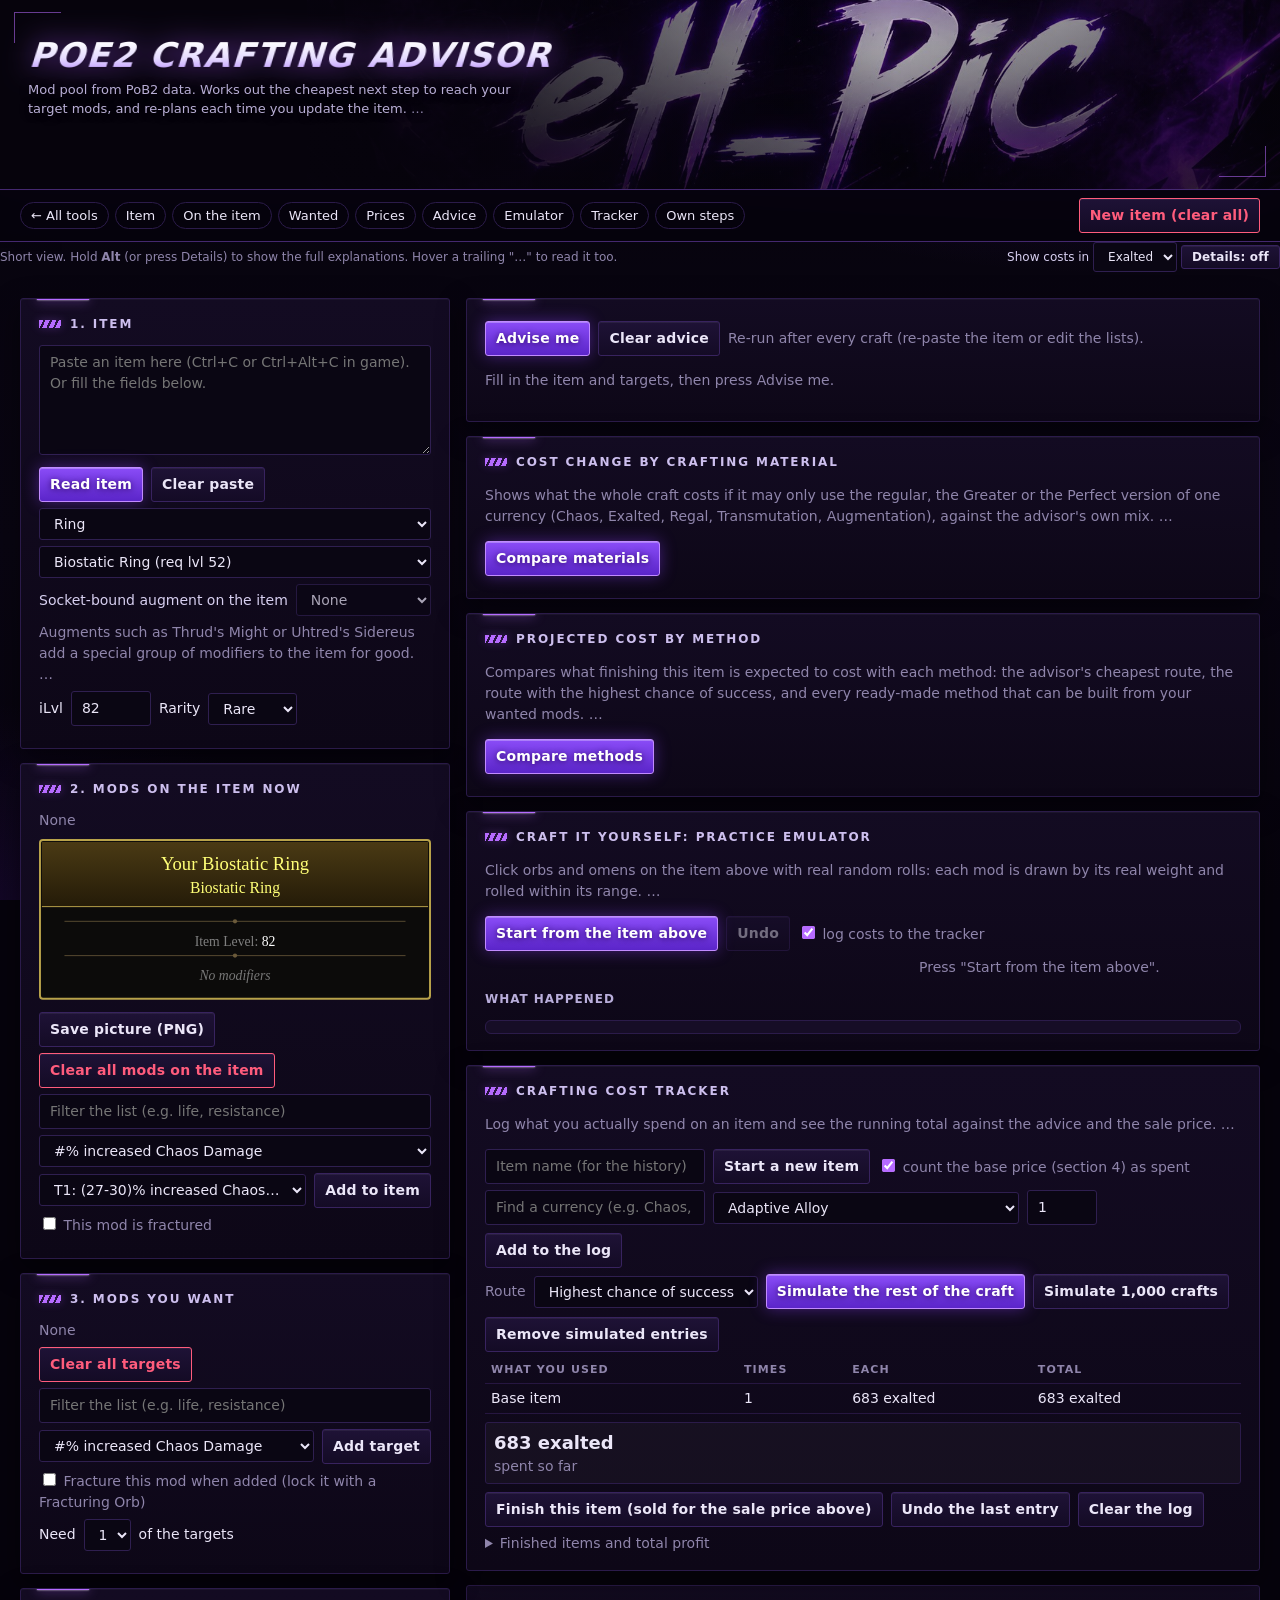
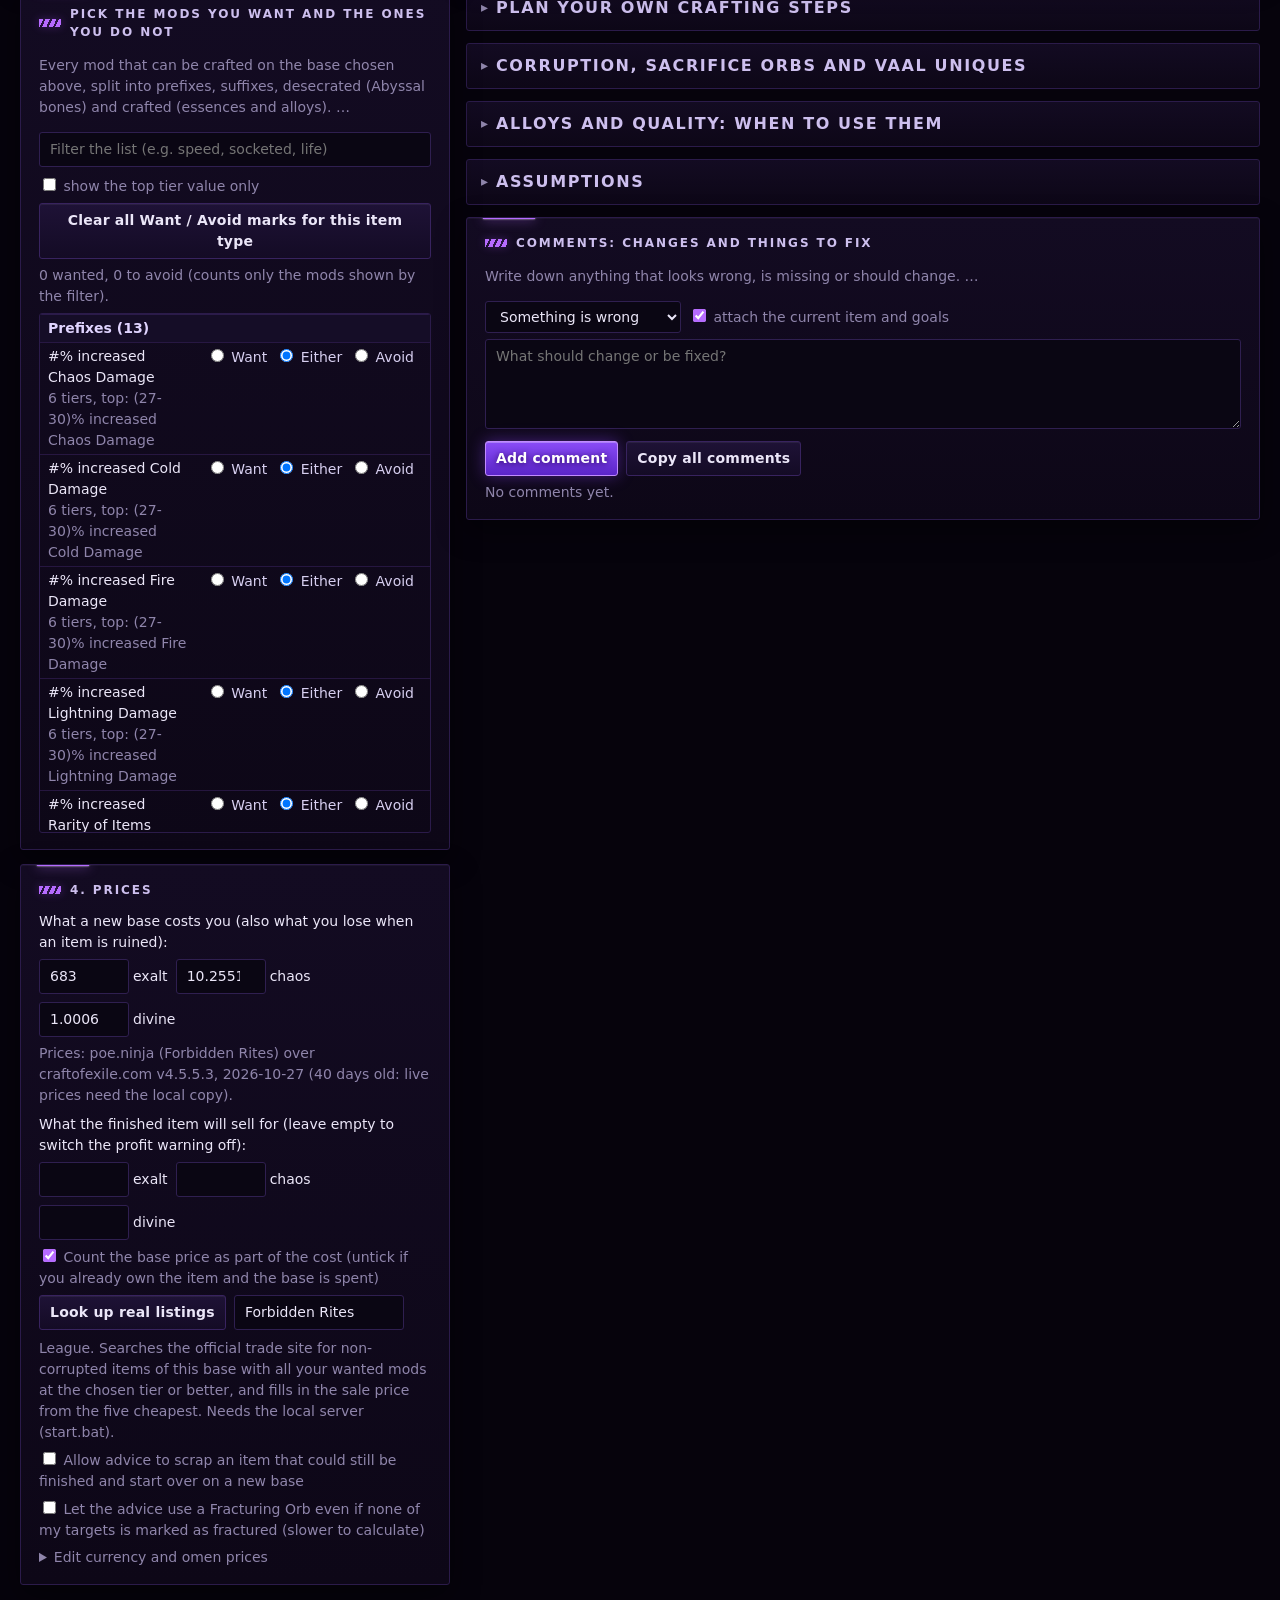
==== commit 3c16a317: "Static website: landing page, tool links that work on a website, hourly price refresh - index.html l" ====
--- a/advisor/index.html
+++ b/advisor/index.html
@@ -64,8 +64,8 @@
 .emugrid{display:grid;grid-template-columns:minmax(0,420px) minmax(0,1fr);gap:14px;align-items:start}@media(max-width:900px){.emugrid{grid-template-columns:minmax(0,1fr)}}.agroups{display:grid;grid-template-columns:repeat(auto-fit,minmax(240px,1fr));gap:10px}.agroup{border:1px solid var(--line);border-radius:6px;padding:8px 10px;background:var(--panel2)}.agroup h3{margin:0 0 6px;font-size:12px;text-transform:uppercase;letter-spacing:.06em;color:var(--dim)}.arow{display:flex;flex-wrap:wrap;gap:6px 8px;align-items:center;margin:6px 0}.arow select{max-width:100%}.pend{border:1px dashed var(--acc);border-radius:6px;padding:8px}.emuev{max-height:240px;overflow:auto;background:var(--panel2);border:1px solid var(--line);border-radius:6px;padding:6px}.ev{margin:2px 0}.ev.speech{color:var(--good)}button:disabled{opacity:.45;cursor:not-allowed}
 </style>
 <style>#jump{position:sticky;top:0;z-index:20;display:flex;gap:6px;flex-wrap:wrap;align-items:center;padding:8px 20px;background:rgba(6,3,12,.94);border-bottom:1px solid var(--line2,#44286f);backdrop-filter:blur(6px)}#jump a{color:var(--fg);text-decoration:none;font-size:13px;padding:3px 10px;border:1px solid var(--line);border-radius:14px}#jump a:hover{border-color:var(--acc);color:var(--acc)}#jump .sp{flex:1}button.danger{border-color:var(--bad);color:var(--bad)}button.danger:hover{background:var(--bad);color:#fff}details.fold>summary{cursor:pointer;color:var(--dim);font-size:13px;text-transform:uppercase;letter-spacing:.06em;margin:4px 0 8px}section{scroll-margin-top:52px}</style><link rel="stylesheet" href="theme/ehpic.css?v=4"></head><body>
-<header><h1>PoE2 Crafting Advisor</h1><small>Mod pool from PoB2 data. Works out the cheapest next step to reach your target mods, and re-plans each time you update the item. Prices come from Craft of Exile (refresh with tools/fetch_prices.py); you can override any of them. <a href="http://127.0.0.1:8766/jewel_sim.html">Jewel simulator</a> &middot; <a href="http://127.0.0.1:8767/tablet_sim.html">Tablet helper</a></small></header>
-<nav id="jump"><a href="hub.html">&larr; All tools</a><a href="#s-item">Item</a><a href="#s-held">On the item</a><a href="#s-targets">Wanted</a><a href="#s-prices">Prices</a><a href="#s-advice">Advice</a><a href="#emu">Emulator</a><a href="#tracker">Tracker</a><a href="#s-plan">Own steps</a><span class="sp"></span><span id="saveNote" class="dim"></span><button id="newItem" type="button" class="danger" title="Clear the pasted item, its mods, the targets, the sale price and the advice">New item (clear all)</button></nav>
+<header><h1>PoE2 Crafting Advisor</h1><small>Mod pool from PoB2 data. Works out the cheapest next step to reach your target mods, and re-plans each time you update the item. Prices come from Craft of Exile (refresh with tools/fetch_prices.py); you can override any of them. <a href="http://127.0.0.1:8766/jewel_sim.html" data-tool="jewel">Jewel simulator</a> &middot; <a href="http://127.0.0.1:8767/tablet_sim.html" data-tool="tablet">Tablet helper</a></small></header>
+<nav id="jump"><a href="hub.html" data-tool="hub">&larr; All tools</a><a href="#s-item">Item</a><a href="#s-held">On the item</a><a href="#s-targets">Wanted</a><a href="#s-prices">Prices</a><a href="#s-advice">Advice</a><a href="#emu">Emulator</a><a href="#tracker">Tracker</a><a href="#s-plan">Own steps</a><span class="sp"></span><span id="saveNote" class="dim"></span><button id="newItem" type="button" class="danger" title="Clear the pasted item, its mods, the targets, the sale price and the advice">New item (clear all)</button></nav>
 <main>
 <div>
 <section id="s-item"><h2>1. Item</h2>
@@ -232,4 +232,5 @@
 </section>
 </div></main>
 <script src="data.js"></script><script src="prices.js"></script><script src="alloys.js"></script><script src="corrupt.js"></script><script src="prices_leagues.js"></script><script src="weights.js"></script><script src="engine.js?v=36"></script><script src="app.js?v=65"></script><script src="emulator.js?v=5"></script>
+<script src="toollinks.js"></script>
 </body></html>
